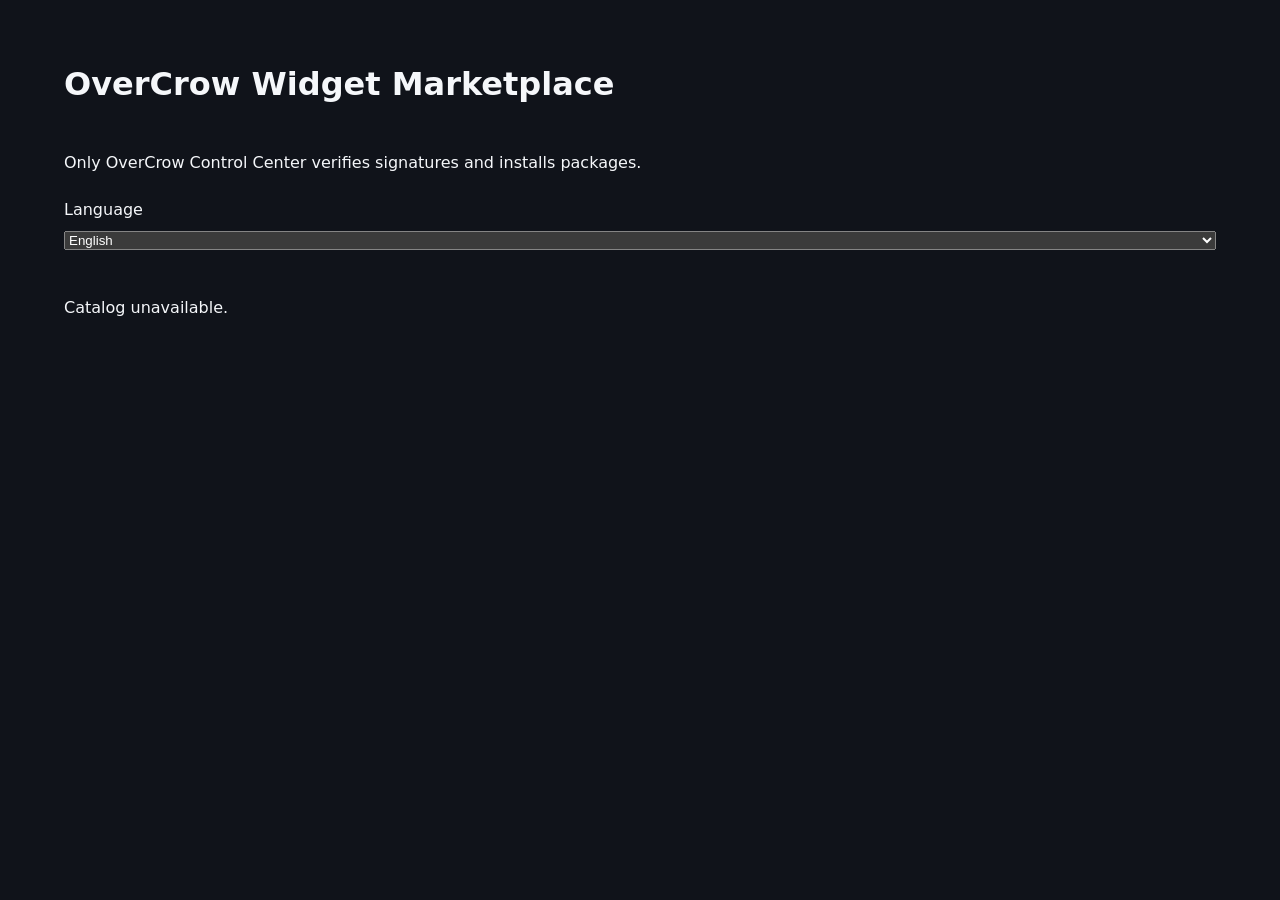
==== published/marketplace/index.html @ fe991a77 "release: publish marketplace sequence 2" ====
<!doctype html>
<html lang="en">
  <head>
    <meta charset="utf-8">
    <meta name="viewport" content="width=device-width, initial-scale=1">
    <meta http-equiv="Content-Security-Policy" content="default-src 'self'; base-uri 'none'; connect-src 'self'; form-action 'none'; frame-ancestors 'none'; img-src 'self'; object-src 'none'; script-src 'self'; style-src 'self'">
    <title>OverCrow Widget Marketplace</title>
    <link rel="stylesheet" href="./styles.css">
    <script src="./catalog-policy.js" defer></script>
    <script src="./app.js" defer></script>
  </head>
  <body>
    <header>
      <p id="trust-label" class="eyebrow"></p>
      <h1>OverCrow Widget Marketplace</h1>
      <p>Only OverCrow Control Center verifies signatures and installs packages.</p>
      <label for="language">Language</label>
      <select id="language" name="language">
        <option value="en" selected>English</option>
        <option value="fr">Français</option>
      </select>
    </header>
    <main id="catalog" aria-live="polite"></main>
  </body>
</html>
---- published/marketplace/styles.css ----
:root {
  color-scheme: dark;
  font-family: system-ui, sans-serif;
  background: #10131a;
  color: #f5f7fa;
}

body {
  max-width: 72rem;
  margin: 0 auto;
  padding: 2rem;
}

header {
  display: grid;
  gap: 0.75rem;
}

.eyebrow {
  color: #ffca6b;
  font-weight: 700;
  margin: 0;
}

#catalog {
  display: grid;
  gap: 1rem;
  grid-template-columns: repeat(auto-fit, minmax(17rem, 1fr));
  margin-top: 2rem;
}

.card {
  border: 1px solid #3c465b;
  border-radius: 0.75rem;
  padding: 1rem;
  background: #19202c;
  overflow-wrap: anywhere;
}

.card a {
  color: #8ecbff;
}

.preview {
  border-radius: 0.5rem;
  display: block;
  height: auto;
  max-width: 100%;
}
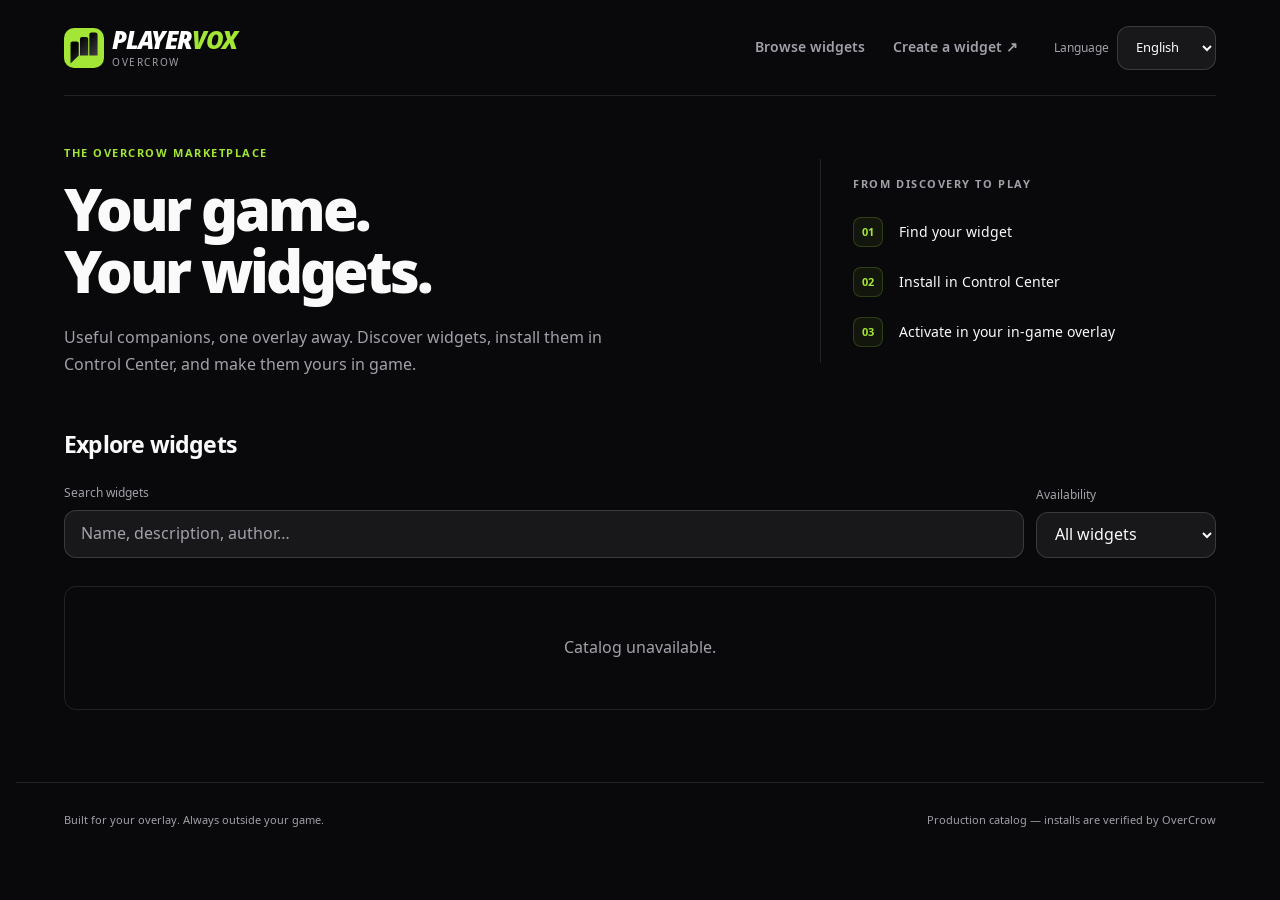
==== commit 0d7934cd: "Publish marketplace redesign independently of signed catalog" ====
--- a/published/marketplace/index.html
+++ b/published/marketplace/index.html
@@ -4,22 +4,60 @@
     <meta charset="utf-8">
     <meta name="viewport" content="width=device-width, initial-scale=1">
     <meta http-equiv="Content-Security-Policy" content="default-src 'self'; base-uri 'none'; connect-src 'self'; form-action 'none'; frame-ancestors 'none'; img-src 'self'; object-src 'none'; script-src 'self'; style-src 'self'">
-    <title>OverCrow Widget Marketplace</title>
-    <link rel="stylesheet" href="./styles.css">
-    <script src="./catalog-policy.js" defer></script>
-    <script src="./app.js" defer></script>
+    <title>Widget marketplace · OverCrow</title>
+    <link rel="stylesheet" href="./styles-7155b00ceffe9294.css">
+    <script src="./catalog-policy-24555b31a470c3c8.js" defer></script>
+    <script src="./app-1d2d56b877c553f8.js" defer></script>
   </head>
   <body>
-    <header>
-      <p id="trust-label" class="eyebrow"></p>
-      <h1>OverCrow Widget Marketplace</h1>
-      <p>Only OverCrow Control Center verifies signatures and installs packages.</p>
-      <label for="language">Language</label>
-      <select id="language" name="language">
-        <option value="en" selected>English</option>
-        <option value="fr">Français</option>
-      </select>
+    <a id="skip-link" class="skip-link" href="#catalog-area">Skip to widgets</a>
+    <header class="page-header">
+      <div class="topbar">
+        <div class="brand" aria-label="PlayerVox OverCrow">
+          <span class="brand-mark"><img src="./assets/playervox-mark-dark.svg" alt="" width="32" height="32"></span>
+          <div class="brand-wordmark"><span class="brand-name">PLAYER<span>VOX</span></span><span class="brand-product">OverCrow</span></div>
+        </div>
+        <nav class="header-nav"><a id="nav-browse" href="#catalog-area">Browse widgets</a><a id="nav-create" href="https://github.com/PlayerVox/playervox-overcrow-marketplace/blob/master/docs/creator-guide.md" rel="noreferrer noopener">Create a widget ↗</a></nav>
+        <div class="language-control">
+          <label id="language-label" for="language">Language</label>
+          <select id="language" name="language">
+            <option value="en" selected>English</option>
+            <option value="fr">Français</option>
+          </select>
+        </div>
+      </div>
     </header>
-    <main id="catalog" aria-live="polite"></main>
+    <main id="catalog-area" tabindex="-1">
+      <div id="catalog-view">
+        <section id="intro" class="intro">
+          <div class="intro-copy">
+            <p id="hero-kicker" class="eyebrow">THE OVERCROW MARKETPLACE</p>
+            <h1 id="page-title">Your game. Your widgets.</h1>
+            <p id="page-description">Find your next in-game companion.</p>
+          </div>
+          <aside class="flow-panel">
+            <p id="flow-title" class="eyebrow">FROM DISCOVERY TO PLAY</p>
+            <ol class="flow-steps">
+              <li><span>01</span><p id="flow-browse">Find your widget</p></li>
+              <li><span>02</span><p id="flow-install">Install in Control Center</p></li>
+              <li><span>03</span><p id="flow-activate">Activate in your in-game overlay</p></li>
+            </ol>
+          </aside>
+        </section>
+        <section class="catalog-section" aria-labelledby="catalog-heading">
+          <div class="section-heading"><h2 id="catalog-heading" tabindex="-1">Explore widgets</h2><p id="result-count" aria-live="polite"></p></div>
+          <div class="catalog-toolbar">
+            <div class="search-control"><label id="search-label" for="search">Search widgets</label><input id="search" type="search" maxlength="200" placeholder="Name, description, author…" autocomplete="off"></div>
+            <div class="filter-control"><label id="availability-label" for="availability">Availability</label><select id="availability"><option id="filter-all" value="all">All widgets</option><option id="filter-available" value="available">Available</option><option id="filter-restricted" value="restricted">Restricted</option></select></div>
+            <button id="reset-search" type="button">Clear filters</button>
+          </div>
+          <p id="catalog-status" role="status" class="sr-only"></p>
+          <div id="catalog" aria-busy="true"><p class="catalog-state">Loading widgets…</p></div>
+        </section>
+      </div>
+      <section id="detail" hidden tabindex="-1"></section>
+      <noscript><p>Enable JavaScript to read the catalog. Activez JavaScript pour consulter le catalogue.</p></noscript>
+    </main>
+    <footer class="page-footer"><p id="footer-note">Built for your overlay. Always outside your game.</p><p id="trust-label" class="trust-label"></p></footer>
   </body>
 </html>
--- a/published/marketplace/styles-7155b00ceffe9294.css
+++ b/published/marketplace/styles-7155b00ceffe9294.css
@@ -0,0 +1,177 @@
+@font-face {
+  font-family: "Noto Sans UI";
+  src: url("./assets/NotoSansUI-Regular.ttf") format("truetype");
+  font-weight: 400;
+  font-display: swap;
+}
+@font-face {
+  font-family: "Noto Sans UI";
+  src: url("./assets/NotoSansUI-SemiBold.ttf") format("truetype");
+  font-weight: 600;
+  font-display: swap;
+}
+@font-face {
+  font-family: "Noto Sans UI";
+  src: url("./assets/NotoSansUI-Bold.ttf") format("truetype");
+  font-weight: 700;
+  font-display: swap;
+}
+@font-face {
+  font-family: "Noto Sans UI";
+  src: url("./assets/NotoSansUI-Black.ttf") format("truetype");
+  font-weight: 900;
+  font-display: swap;
+}
+@font-face {
+  font-family: "PlayerVox";
+  src: url("./assets/NotoSans-BlackItalic-OverCrow.ttf") format("truetype");
+  font-style: italic;
+  font-weight: 900;
+  font-display: swap;
+}
+
+/* Default PlayerVox tokens; browsing layout is specific to the marketplace. */
+:root {
+  color-scheme: dark;
+  font-family: "Noto Sans UI", sans-serif;
+  background: #09090b;
+  color: #fafafa;
+  --card: #18181b;
+  --secondary: #27272a;
+  --muted: #a1a1aa;
+  --accent: #a3e635;
+  --primary: #84cc16;
+  --border: rgb(255 255 255 / 10%);
+  --input: rgb(255 255 255 / 15%);
+  --radius: 12px;
+  line-height: 1.6;
+}
+* { box-sizing: border-box; }
+.sr-only { position: absolute; width: 1px; height: 1px; padding: 0; overflow: hidden; clip-path: inset(50%); white-space: nowrap; }
+[hidden] { display: none !important; }
+body { margin: 0; }
+.page-header, main, .page-footer { max-width: 1248px; margin-inline: auto; padding-inline: clamp(20px, 4vw, 48px); }
+h1, h2, h3, p { margin: 0; }
+a { color: inherit; text-decoration: none; overflow-wrap: anywhere; }
+button, input, select { font: inherit; }
+button, select { cursor: pointer; }
+:focus-visible { outline: 2px solid var(--accent); outline-offset: 4px; }
+.skip-link { position: absolute; top: 8px; left: 16px; z-index: 2; padding: 12px 16px; background: var(--card); transform: translateY(-200%); }
+.skip-link:focus { transform: translateY(0); }
+.topbar { min-height: 96px; display: flex; align-items: center; gap: 36px; border-bottom: 1px solid var(--border); }
+.brand { display: flex; align-items: center; gap: 8px; flex-shrink: 0; }
+.brand-mark { display: grid; place-items: center; width: 40px; height: 40px; border-radius: 10px; background: var(--accent); }
+.brand-mark img { display: block; object-fit: contain; }
+.brand-wordmark { line-height: 1; }
+.brand-name { display: block; font-family: "PlayerVox", "Noto Sans UI", sans-serif; font-size: 24px; font-weight: 900; font-style: italic; letter-spacing: -0.05em; color: #fff; }
+.brand-name span { color: var(--accent); }
+.brand-product { display: block; margin-top: 5px; font-size: 10px; letter-spacing: 0.16em; color: var(--muted); text-transform: uppercase; }
+.header-nav { display: flex; align-items: center; gap: 28px; margin-left: auto; font-size: 14px; font-weight: 600; }
+.header-nav a { padding-block: 12px; color: var(--muted); }
+.header-nav a:hover { color: var(--accent); }
+.language-control { display: flex; gap: 8px; align-items: center; }
+.language-control label { font-size: 12px; color: var(--muted); }
+select, input, #reset-search { min-height: 44px; border: 1px solid var(--input); border-radius: var(--radius); padding: 10px 14px; background: var(--card); color: #fafafa; }
+.language-control select { font-size: 13px; }
+.intro { display: grid; grid-template-columns: minmax(0, 1.4fr) minmax(260px, 0.8fr); align-items: center; gap: 64px; padding-block: 48px; }
+.eyebrow { font-size: 11px; font-weight: 700; letter-spacing: 0.14em; color: var(--accent); }
+.intro h1 { max-width: 640px; margin-top: 16px; font-size: clamp(38px, 4.5vw, 60px); line-height: 1.08; letter-spacing: -0.055em; font-weight: 900; text-wrap: balance; }
+#page-description { max-width: 540px; margin-top: 22px; color: var(--muted); font-size: 16px; line-height: 1.7; }
+.flow-panel { border-left: 1px solid var(--border); padding: 16px 0 16px 32px; }
+.flow-panel .eyebrow { color: var(--muted); }
+.flow-steps { list-style: none; padding: 0; margin: 24px 0 0; display: grid; gap: 20px; }
+.flow-steps li { display: flex; align-items: center; gap: 16px; font-size: 14px; }
+.flow-steps span { display: grid; place-items: center; width: 30px; height: 30px; flex: none; border: 1px solid rgb(163 230 53 / 20%); border-radius: 8px; color: var(--accent); background: rgb(163 230 53 / 6%); font-size: 11px; font-weight: 700; }
+.catalog-section { padding-bottom: 72px; }
+.section-heading { display: flex; justify-content: space-between; align-items: baseline; gap: 16px; margin-bottom: 20px; }
+.section-heading h2 { font-size: 23px; font-weight: 700; letter-spacing: -0.035em; }
+#result-count { color: var(--muted); font-size: 12px; white-space: nowrap; }
+.catalog-toolbar { display: flex; align-items: end; gap: 12px; margin-bottom: 28px; }
+.catalog-toolbar label { display: block; font-size: 12px; color: var(--muted); margin-bottom: 8px; }
+.search-control { flex: 1; }
+.search-control input { width: 100%; padding-left: 16px; }
+input::placeholder { color: var(--muted); }
+.filter-control select { min-width: 180px; max-width: 100%; }
+#reset-search { background: transparent; font-size: 13px; }
+#reset-search:hover { background: var(--secondary); }
+#catalog { display: grid; grid-template-columns: repeat(auto-fill, minmax(min(100%, 300px), 1fr)); gap: 24px; }
+.card { min-width: 0; border: 1px solid var(--border); border-radius: var(--radius); background: var(--card); transition: border-color 150ms; }
+.card:hover, .card:focus-within { border-color: rgb(163 230 53 / 50%); }
+.card-link { display: flex; height: 100%; flex-direction: column; border-radius: var(--radius); }
+.widget-preview { position: relative; overflow: hidden; width: 100%; aspect-ratio: 16 / 9; border-radius: 11px 11px 0 0; background: #101012; }
+.widget-preview img { display: block; width: 100%; height: 100%; object-fit: contain; }
+.widget-preview--fallback { display: flex; align-items: center; justify-content: center; background: radial-gradient(ellipse at 80% 0%, rgb(163 230 53 / 12%), transparent 65%), repeating-linear-gradient(135deg, transparent 0 27px, rgb(255 255 255 / 3%) 28px 29px), #101310; }
+.widget-monogram { width: 68px; height: 68px; display: grid; place-items: center; border: 1px solid rgb(163 230 53 / 25%); border-radius: 18px; font-size: 25px; font-weight: 900; letter-spacing: -0.04em; color: var(--accent); background: #181e12; transform: rotate(-6deg); }
+.preview-caption { position: absolute; bottom: 15px; left: 20px; font-size: 9px; letter-spacing: 0.18em; color: var(--muted); }
+.card-body { display: flex; flex-direction: column; gap: 10px; padding: 22px; flex: 1; min-width: 0; overflow-wrap: anywhere; }
+.card h3 { font-size: 20px; font-weight: 700; letter-spacing: -0.035em; line-height: 1.25; overflow-wrap: anywhere; }
+.card-author { color: var(--muted); font-size: 12px; }
+.description { color: var(--muted); font-size: 14px; line-height: 1.6; margin-block: 2px 8px; display: -webkit-box; -webkit-line-clamp: 3; -webkit-box-orient: vertical; overflow: hidden; overflow-wrap: anywhere; }
+.badge { align-self: flex-start; width: fit-content; max-width: 100%; border: 1px solid var(--border); border-radius: 999px; padding: 3px 9px; font-size: 10px; line-height: 1.5; font-weight: 600; background: var(--secondary); }
+.status-security-suspended { color: #fbbf24; background: rgb(245 158 11 / 10%); border-color: rgb(245 158 11 / 40%); }
+.status-revoked { color: #fecaca; background: rgb(239 68 68 / 10%); border-color: rgb(239 68 68 / 40%); }
+.card-footer { display: flex; align-items: baseline; flex-wrap: wrap; justify-content: space-between; gap: 10px; margin-top: auto; padding-top: 18px; font-size: 11px; color: var(--muted); }
+.card-action { color: var(--accent); font-weight: 600; font-size: 12px; }
+.catalog-state { grid-column: 1 / -1; padding: 48px 24px; border: 1px solid var(--border); border-radius: var(--radius); color: var(--muted); font-size: 16px; text-align: center; }
+.page-footer { display: flex; justify-content: space-between; gap: 28px; padding-block: 28px; border-top: 1px solid var(--border); color: var(--muted); font-size: 11px; }
+.trust-label { max-width: 400px; text-align: right; }
+#detail { padding-block: 32px 64px; }
+.back-link { display: inline-block; color: var(--muted); font-size: 13px; padding-block: 10px; margin-bottom: 26px; }
+.back-link:hover, .source-link:hover { color: var(--accent); text-decoration: underline; }
+.detail-layout { display: grid; grid-template-columns: minmax(0, 1fr) 320px; gap: 48px; align-items: start; }
+.detail-main { min-width: 0; overflow-wrap: anywhere; }
+.detail-main h1 { font-size: clamp(30px, 4vw, 46px); letter-spacing: -0.04em; line-height: 1.15; margin-block: 12px 20px; overflow-wrap: anywhere; }
+.detail-description { color: var(--muted); margin-bottom: 28px; font-size: 16px; overflow-wrap: anywhere; }
+.detail-main .widget-preview--fallback { aspect-ratio: 3 / 1; }
+.detail-main .widget-preview { border: 1px solid var(--border); border-radius: var(--radius); }
+.detail-sidebar { display: grid; gap: 24px; }
+.install-panel, .metadata { padding: 24px; background: var(--card); border: 1px solid var(--border); border-radius: var(--radius); overflow-wrap: anywhere; }
+.detail-layout h2 { font-size: 16px; font-weight: 700; letter-spacing: -0.025em; margin-bottom: 18px; }
+.install-panel .badge { margin-bottom: 20px; }
+.button-primary { display: flex; justify-content: center; align-items: center; min-height: 44px; padding: 12px 16px; border-radius: var(--radius); background: var(--primary); color: var(--card); font-size: 14px; font-weight: 600; text-align: center; }
+.button-primary:hover { background: rgb(132 204 22 / 90%); }
+.open-help { color: var(--muted); font-size: 12px; line-height: 1.7; margin-top: 16px; }
+.activation-note { border-top: 1px solid var(--border); padding-top: 16px; margin-top: 16px; color: var(--accent); font-size: 12px; }
+.metadata p { color: var(--muted); font-size: 13px; margin-bottom: 12px; }
+.metadata .widget-id { font-size: 11px; }
+.source-link { display: inline-block; color: var(--accent); font-size: 13px; padding-block: 10px; }
+.permissions { margin-top: 32px; border-top: 1px solid var(--border); padding-top: 24px; overflow-wrap: anywhere; }
+.permissions ul { padding-left: 20px; color: var(--muted); font-size: 14px; }
+.permissions li + li { margin-top: 12px; }
+.permissions > p { color: var(--muted); font-size: 14px; }
+@media (min-width: 741px) {
+  .card:only-child { grid-column: 1 / -1; }
+  .card:only-child .card-link { display: grid; grid-template-columns: minmax(0, 0.8fr) minmax(0, 1.2fr); }
+  .card:only-child .widget-preview { height: 100%; aspect-ratio: auto; min-height: 230px; border-radius: 11px 0 0 11px; }
+  .card:only-child .card-body { padding: 28px; }
+}
+@media (max-width: 900px) {
+  .topbar { flex-wrap: wrap; gap: 16px; padding-block: 20px; }
+  .header-nav { order: 3; width: 100%; margin: 0; gap: 24px; }
+  .language-control { margin-left: auto; }
+  .intro { gap: 28px; grid-template-columns: 1fr 1fr; padding-block: 44px; }
+  .flow-panel { padding-left: 24px; }
+  .detail-layout { grid-template-columns: minmax(0, 1fr) 280px; gap: 24px; }
+}
+@media (max-width: 640px) {
+  .language-control label { display: none; }
+  .brand-name { font-size: 20px; }
+  .brand-mark { width: 32px; height: 32px; }
+  .brand-mark img { width: 26px; height: 26px; }
+  .intro { grid-template-columns: 1fr; gap: 28px; padding-block: 36px; }
+  .flow-panel { border-left: 0; border-top: 1px solid var(--border); padding: 22px 0 0; }
+  .flow-panel > .eyebrow { display: none; }
+  .flow-steps { margin: 0; gap: 12px; }
+  .flow-steps li { font-size: 12px; }
+  .catalog-toolbar { flex-wrap: wrap; }
+  .search-control { flex-basis: 100%; }
+  .filter-control { flex: 1; }
+  .filter-control select { width: 100%; min-width: 0; }
+  .section-heading h2 { font-size: 20px; }
+  .detail-layout { grid-template-columns: 1fr; }
+  .page-footer { flex-direction: column; gap: 12px; }
+  .trust-label { text-align: left; }
+}
+@media (prefers-reduced-motion: reduce) {
+  *, *::before, *::after { transition: none; animation: none; scroll-behavior: auto; }
+}
